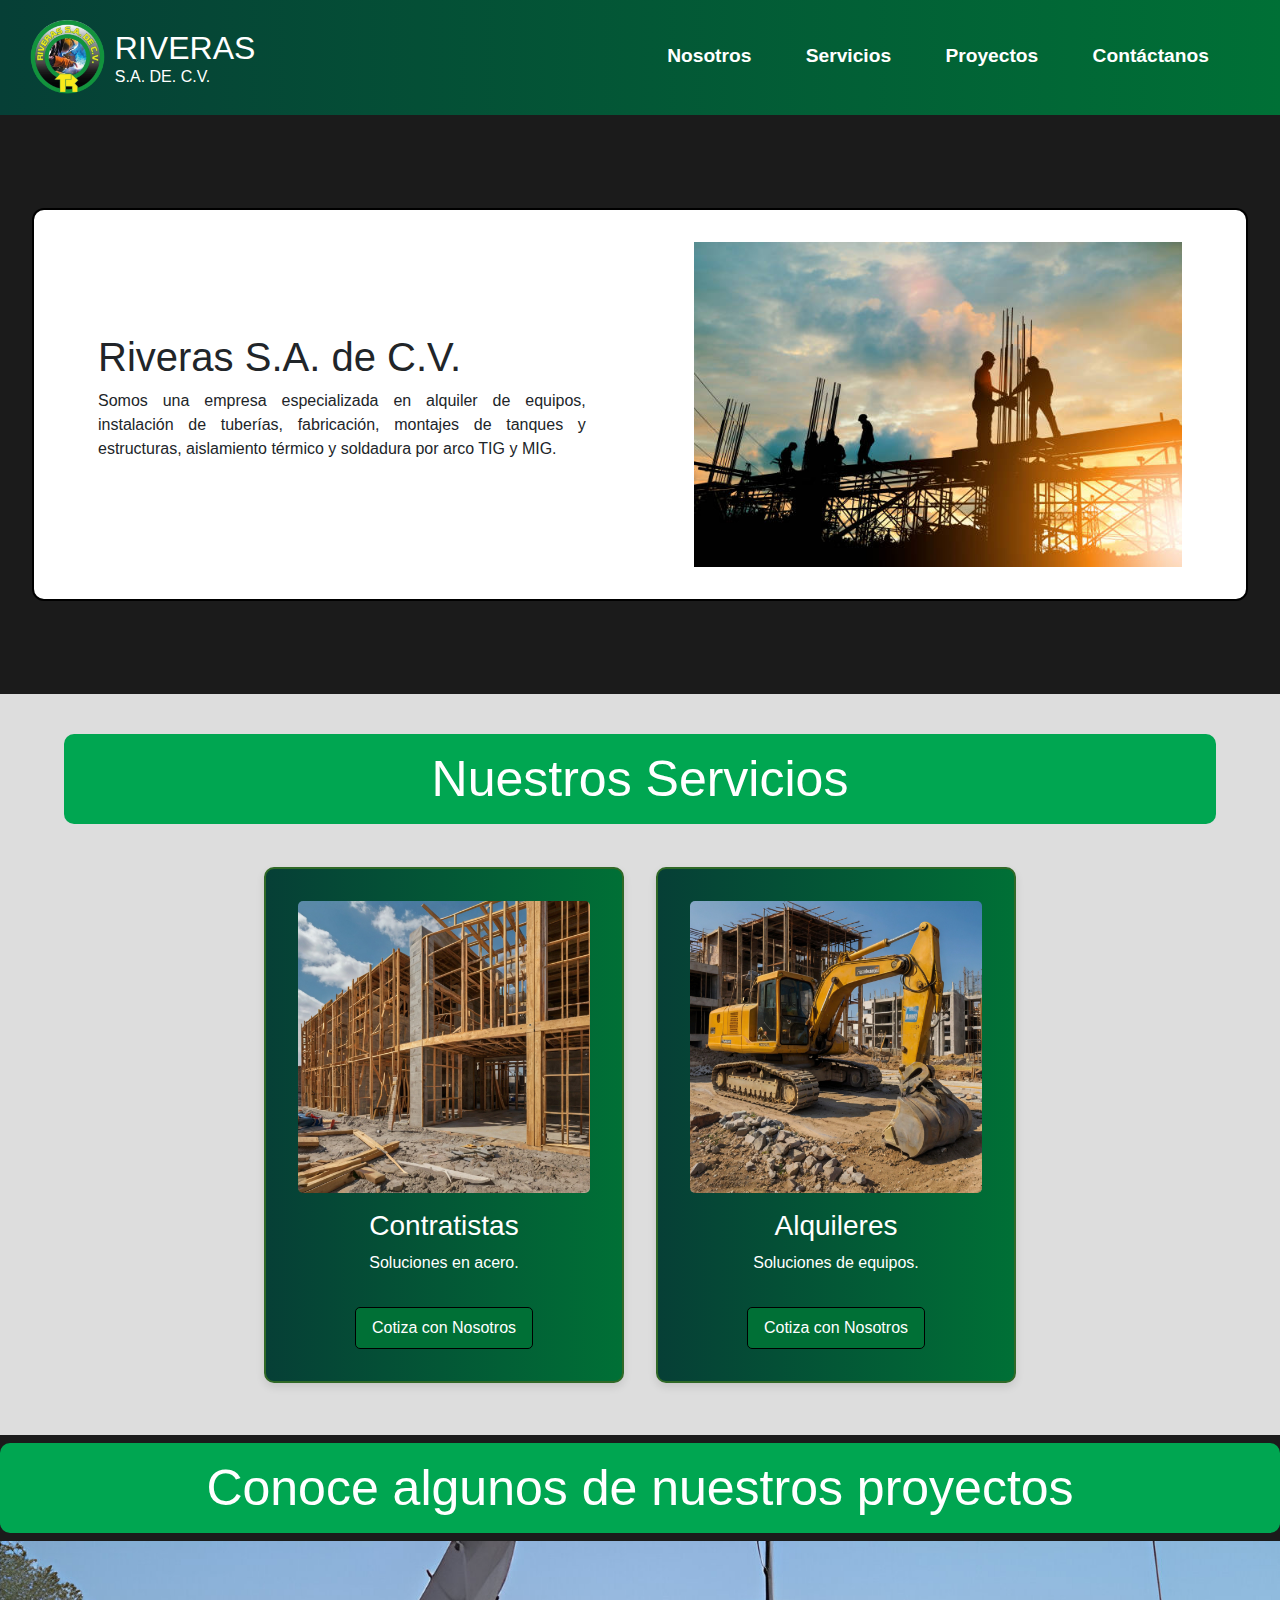
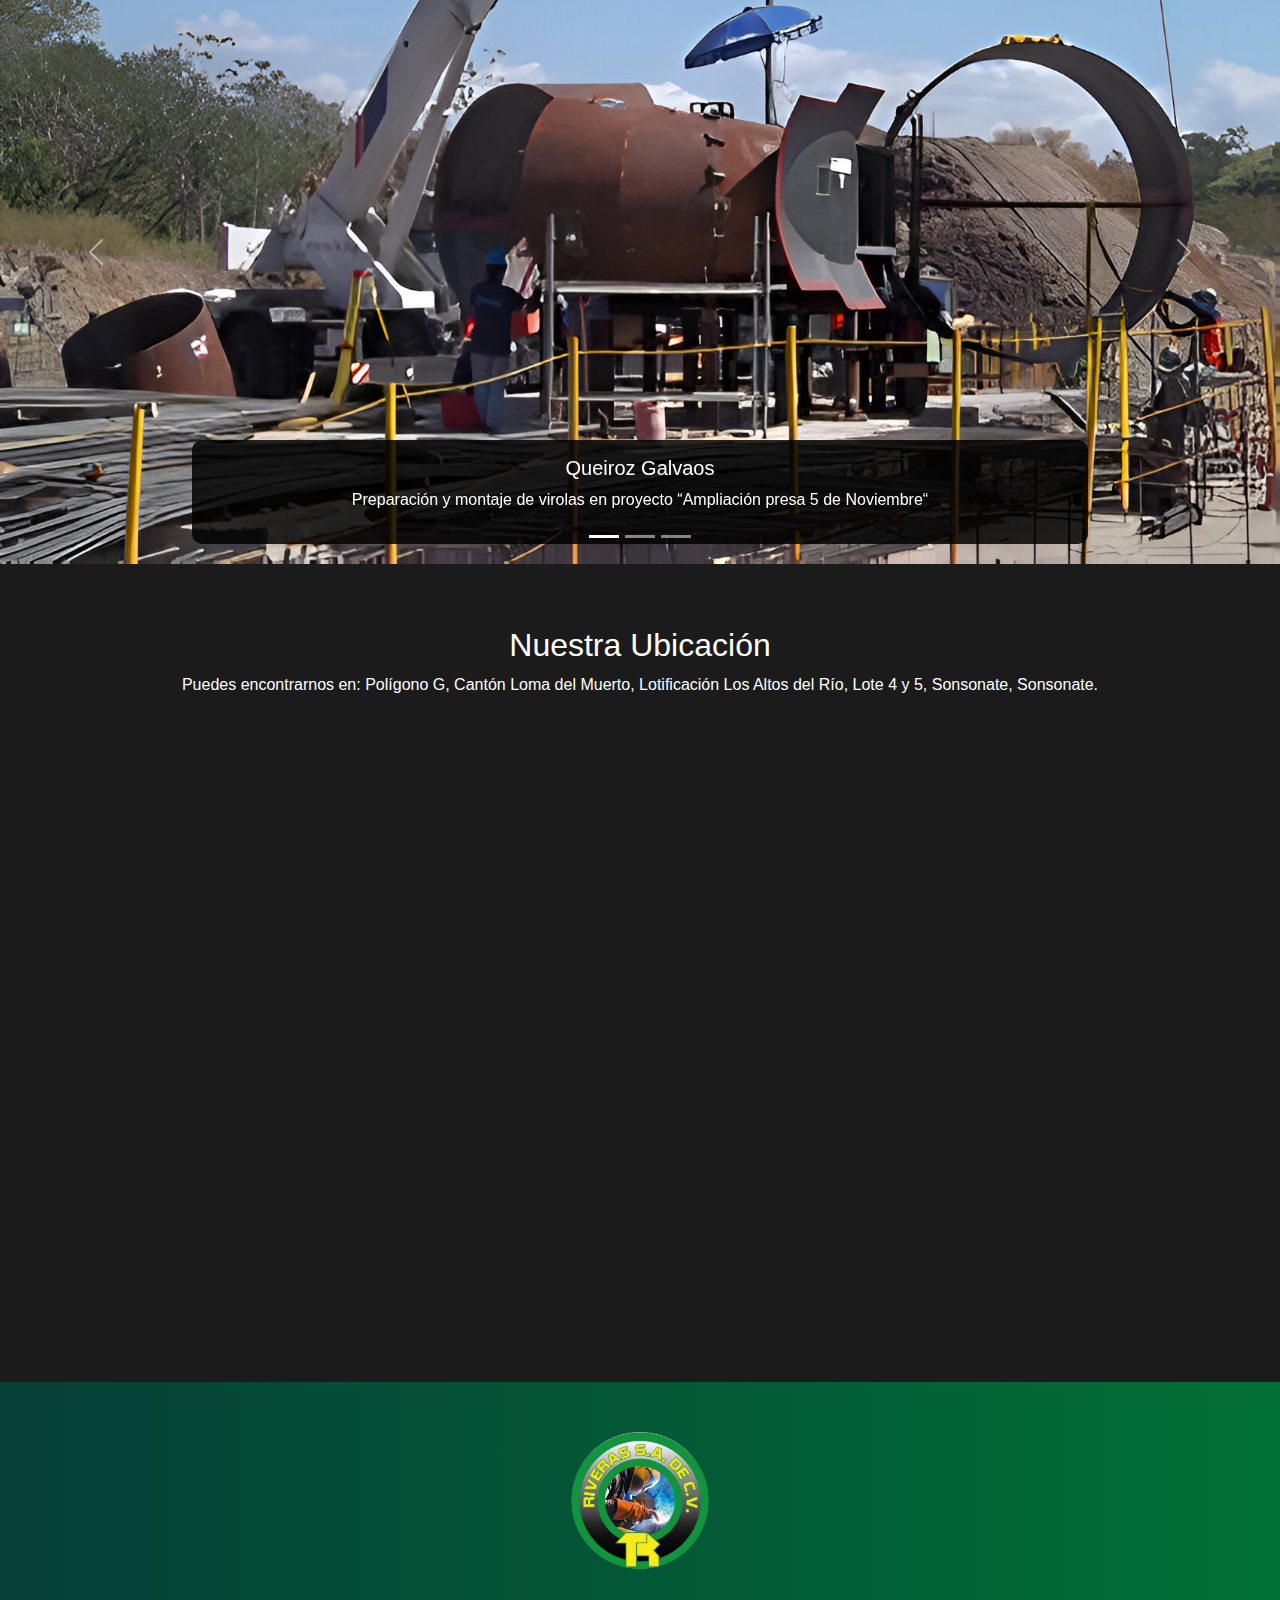
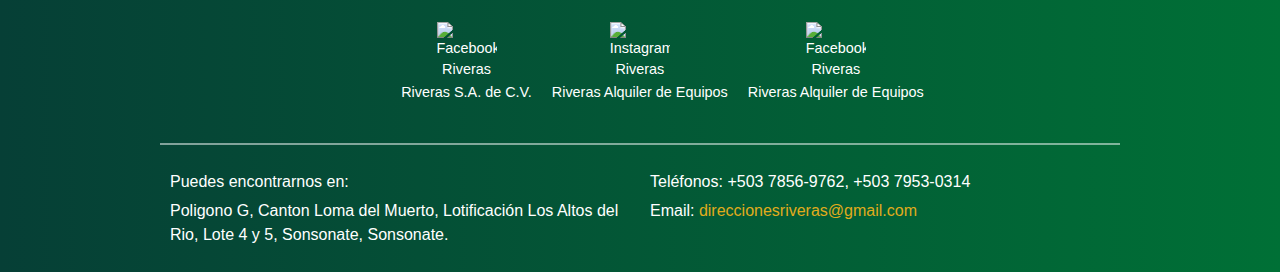
==== index.html @ 6c9365ec "numeros" ====
<!DOCTYPE html>
<html lang="es">
<head>
    <meta charset="UTF-8">
    <meta name="viewport" content="width=device-width, initial-scale=1.0">
    <title>Riveras S.A. de C.V.</title>
    <link rel="stylesheet" href="https://cdnjs.cloudflare.com/ajax/libs/bootstrap/5.3.0/css/bootstrap.min.css">
    <link rel="stylesheet" href="http://maxcdn.bootstrapcdn.com/font-awesome/4.2.0/css/font-awesome.min.css">
    <link rel="stylesheet" href="https://cdnjs.cloudflare.com/ajax/libs/font-awesome/6.5.2/css/all.min.css">
    <link rel="stylesheet" href="Vista/css/Indexstyle.css">
    <link rel="stylesheet" href="Vista/css/navbar&footer.css">
</head>
<body>

   <!-- BARRA DE NAVEGACION -->
<header class="header">
    <nav class="navbar">
        <div class="logo-container">
            <img src="Vista/img/logo.png" alt="Logo CR" class="logo">
            <div class="nombre_logo">
                <h2 class="nombre_logo_1">RIVERAS</h2>
                <h6 class="nombre_logo_2">S.A. DE. C.V.</h6>
            </div>
        </div>
        <input type="checkbox" id="menu_hamburguesa" class="menu_hamburguesa">
        <label class="labe_hamburguesa" for="menu_hamburguesa">
            <svg xmlns="http://www.w3.org/2000/svg" width="35" height="35" fill="currentColor" class="list_icon" viewBox="0 0 16 16">
                <path fill-rule="evenodd" d="M2.5 12a.5.5 0 0 1 .5-.5h10a.5.5 0 0 1 0 1H3a.5.5 0 0 1-.5-.5zm0-4a.5.5 0 0 1 .5-.5h10a.5.5 0 0 1 0 1H3a.5.5 0 0 1-.5-.5zm0-4a.5.5 0 0 1 .5-.5h10a.5.5 0 0 1 0 1H3a.5.5 0 0 1-.5-.5z"/>
            </svg>
        </label>
        <ul class="ul_links">
            <li class="li_links"><a href="Modelo/nosotros.html" class="link">Nosotros</a></li>
            <li class="li_links"><a href="#btservicios" class="link">Servicios</a></li>
            <li class="li_links"><a href="#btproyectos" class="link">Proyectos</a></li>
            <li class="li_links"><a href="#btfooter" class="link">Contáctanos</a></li>
        </ul>
    </nav>
</header>
<!-- FIN DE BARRA DE NAVEGACION -->


    <!-- INTRODCCUIN DE LA PAGINA Y EMPRESA -->
<section class="intro">
    <div class="intro-text">
        <h1>Riveras S.A. de C.V.</h1>
        <p>Somos una empresa especializada en alquiler de equipos, instalación de tuberías, fabricación, montajes de tanques  y estructuras, aislamiento térmico y soldadura por arco TIG y MIG.</p>
    </div>
    <img src="Vista/img/construccion5.jpg" alt="Imagen principal">
</section>
<!-- FIN INTRODCCUIN DE LA PAGINA Y EMPRESA -->


    <!-- BLOQUE DE SERVICIOS -->
<section id="btservicios" class="services">
    <h2 class="titulos">Nuestros Servicios</h2>
    <div class="service-container">
        <div class="service">
            <img src="Vista/img/contratacion.jpg" alt="Contratistas">
            <h3>Contratistas</h3>
            <p>Soluciones en acero.</p>
            <a href="Modelo/contrataciones.html">Cotiza con Nosotros</a>
        </div>
        <div class="service">
            <img src="Vista/img/Alquiler.jpg" alt="Alquileres">
            <h3>Alquileres</h3>
            <p>Soluciones de equipos.</p>
            <a href="Modelo/alquileres.html">Cotiza con Nosotros</a>
        </div>
    </div>
</section>
<!-- FIN DE BLOQUE DE SERVICIOS -->


    <!-- CARRUSEL -->
    <h2 id="btproyectos" class="titulos">Conoce algunos de nuestros proyectos</h2>
    <div id="carouselExampleCaptions" class="carousel slide" data-bs-ride="carousel">
        <div class="carousel-indicators">
            <button type="button" data-bs-target="#carouselExampleCaptions" data-bs-slide-to="0" class="active" aria-current="true" aria-label="Slide 1"></button>
            <button type="button" data-bs-target="#carouselExampleCaptions" data-bs-slide-to="1" aria-label="Slide 2"></button>
            <button type="button" data-bs-target="#carouselExampleCaptions" data-bs-slide-to="2" aria-label="Slide 3"></button>
        </div>
        <div class="carousel-inner">
            <div class="carousel-item active">
                <img src="Vista/img/img1-2.jpeg" class="d-block w-100" alt="...">
                <div class="carousel-caption d-none d-md-block">
                    <h5>Queiroz Galvaos</h5>
                    <p>Preparación y montaje de virolas en proyecto “Ampliación presa 5 de Noviembre“</p>
                </div>
            </div>
            <div class="carousel-item">
                <img src="Vista/img/img2-2.jpeg" class="d-block w-100" alt="...">
                <div class="carousel-caption d-none d-md-block">
                    <h5>Energias del Pacifico</h5>
                    <p>Montaje y soldadura de ductos de gases de calderas. <br> Montaje y soldadura de soportes y tubería en área de calderas.</p>
                </div>
            </div>
            <div class="carousel-item">
                <img src="Vista/img/img3-2.jpeg" class="d-block w-100" alt="...">
                <div class="carousel-caption d-none d-md-block">
                    <h5>Fertica</h5>
                    <p>Cambio de estructura e instalación de láminas en paredes poniente y sur de planta complejo.</p>
                </div>
            </div>
        </div>
        <button class="carousel-control-prev" type="button" data-bs-target="#carouselExampleCaptions" data-bs-slide="prev">
            <span class="carousel-control-prev-icon" aria-hidden="true"></span>
            <span class="visually-hidden">Previous</span>
        </button>
        <button class="carousel-control-next" type="button" data-bs-target="#carouselExampleCaptions" data-bs-slide="next">
            <span class="carousel-control-next-icon" aria-hidden="true"></span>
            <span class="visually-hidden">Next</span>
        </button>
    </div>
    <!-- FIN DEL HTML CARRUSEL -->


<!-- GOOGLE MAPS -->
    <section class="location">
        <h2>Nuestra Ubicación</h2>
        <p>Puedes encontrarnos en: Polígono G, Cantón Loma del Muerto, Lotificación Los Altos del Río, Lote 4 y 5, Sonsonate, Sonsonate.</p>
        <div class="mapa">
            <iframe src="https://www.google.com/maps/embed?pb=!1m14!1m8!1m3!1d3875.7715730047394!2d-89.720456!3d13.732275!3m2!1i1024!2i768!4f13.1!3m3!1m2!1s0x8f62b9dce130e741%3A0xd78b34e939149128!2sRIVERAS%20S.A.%20DE%20C.V.!5e0!3m2!1ses-419!2ssv!4v1717712134135!5m2!1ses-419!2ssv" width="100%" height="600" style="border:0;" allowfullscreen="" loading="lazy" referrerpolicy="no-referrer-when-downgrade"></iframe>
        </div>
    </section>
    <!-- FIN GOOGLE MAPS -->

   <!-- FOOTER -->
<footer id="btfooter" class="footer">
    <div class="footer-container">
        <div class="footer-logo">
            <img src="./Vista/img/logo.png" alt="Logo de la Empresa">
        </div>
        <div class="footer-social">
            <a href="https://www.facebook.com/profile.php?id=100083437266198" target="_blank" class="social-link">
                <img src="https://img.icons8.com/fluent/48/000000/facebook-new.png" alt="Facebook Riveras S.A. DE C.V." class="social-icon">
                <span>Riveras S.A. de C.V.</span>
            </a>
            <a href="https://www.instagram.com/equiporiveras.sv/" target="_blank" class="social-link">
                <img src="https://img.icons8.com/fluent/48/000000/instagram-new.png" alt="Instagram Riveras Alquiler de Equipos" class="social-icon">
                <span>Riveras Alquiler de Equipos</span>
            </a>
            <a href="https://www.facebook.com/profile.php?id=100063770133255" target="_blank" class="social-link">
                <img src="https://img.icons8.com/fluent/48/000000/facebook-new.png" alt="Facebook Riveras Alquiler de Equipos" class="social-icon">
                <span>Riveras Alquiler de Equipos</span>
            </a>
            
        </div>
        <div class="footer-divider"></div>
        <div class="footer-contact">
            <div class="footer-address">
                <p>Puedes encontrarnos en:</p>
                <p>Poligono G, Canton Loma del Muerto, Lotificación Los Altos del Rio, Lote 4 y 5, Sonsonate, Sonsonate.</p>
            </div>
            <div class="footer-contact-info">
                <p>Teléfonos: +503 7856-9762, +503 7953-0314</p>
                <p>Email: <a href="mailto:direccionesriveras@gmail.com">direccionesriveras@gmail.com</a></p>
            </div>
        </div>
    </div>
</footer>
<!-- FIN DEL FOOTER -->






    <script src="https://cdnjs.cloudflare.com/ajax/libs/bootstrap/5.3.0/js/bootstrap.bundle.min.js"></script>
</body>
</html>
---- Vista/css/Indexstyle.css ----
/* General Styles */
body {
    font-family: Arial, sans-serif;
    margin: 0;
    padding: 0;
    box-sizing: border-box;
    background-color: rgb(27, 27, 27);
}

main {
    display: flex;
    flex-wrap: wrap;
    justify-content: center;
    padding-top: 20px;
    padding-bottom: 110px;
}


/* Intro Section */
.intro {
    width: 95%;
    display: flex;
    align-items: center;
    justify-content: center;
    padding: 2em 5%;
    background-color: #ffffff;
    margin: 0 auto;
    border: 2px solid #000000;
    border-radius: 12px;
    margin-top: 93px;
    margin-bottom: 93px;  
}

.intro-text {
    max-width: 50%;
    margin-right: 10%;
    text-align: justify;
}

.intro img {
    max-width: 45%;
    height: auto;
}

/* Responsive Styles */
@media (max-width: 768px) {
    .intro {
        flex-direction: column;
        text-align: center;
        padding: 1em;
    }

    .intro-text {
        max-width: 100%;
        margin: 0 0 1em 0;
    }

    .intro img {
        max-width: 100%;
    }
}

@media (max-width: 480px) {
    .intro {
        padding: 1em;
    }

    .intro-text h1 {
        font-size: 1.5em;
    }

    .intro-text p {
        font-size: 1em;
    }
}


/* Services Section */
.services {
    text-align: center;
    padding: 2em 5%;
    background-color: rgb(221, 221, 221);
}

.service-container {
    display: flex;
    flex-wrap: wrap;
    justify-content: center;
    gap: 2em;
    margin-top: -15PX;
}

.services .service {
    background: linear-gradient(to right, #063f36, #007036);
    padding: 2em;
    border-radius: 10px;
    border: 2px solid rgb(48, 105, 39);
    box-shadow: 0 4px 8px rgba(0,0,0,0.1);
    width: 100%;
    max-width: 360px;
    text-align: center;
    color: #fff;
    margin-top: 50px;
    margin-bottom: 20px;
}

.services .service img {
    width: 100%;
    height: auto;
    margin-bottom: 1em;
    border-radius: 5px;
}

.services .service a {
    display: inline-block;
    margin-top: 1em;
    padding: 0.5em 1em;
    background-color: #007036;
    color: white;
    text-decoration: none;
    border-radius: 5px;
    border: 1px solid #000000;
}

@media (max-width: 768px) {
    .services h2 {
        font-size: 36px;
        padding: 10px;
    }

    .service-container {
        gap: 1em;
    }

    .services .service {
        padding: 1.5em;
        width: 100%;
        max-width: 100%;
    }

    .services .service a {
        margin-top: 0.5em;
        padding: 0.5em 0.8em;
        font-size: 0.9em;
    }
}

@media (max-width: 480px) {
    .services h2 {
        font-size: 28px;
        padding: 8px;
    }

    .services .service {
        padding: 1em;
    }

    .services .service a {
        padding: 0.4em 0.6em;
        font-size: 0.8em;
    }
}

.titulos{
    margin-top: 8px;
    font-size: 50px;
    font-family: 'Franklin Gothic Medium', 'Arial Narrow', Arial, sans-serif;
    background-color: #00A651;
    border-radius: 10px;
    padding: 15px;
    color: #fff;
    text-align: center;
}


/* Carousel */
.carousel-inner .carousel-item img {
    max-height: 630px;
    object-fit: cover;
}

.carousel-caption {
    background: rgba(0, 0, 0, 0.841);
    padding: 1em;
    border-radius: 10px;
}

/* Location Section */
.location {
    margin-top: 30px;
    margin-bottom: 30px;
    text-align: center;
    padding: 2em 5%;
    background-color: rgb(27, 27, 27);
    color: white;
    border-radius: 10px;
    
}

.location .map img {
    max-width: 100%;
    height: auto;
}
---- Vista/css/navbar&footer.css ----
/* BARRA DE NAVEGACION */
header {
    background: linear-gradient(to right, #063f36, #007036);
    background-size: cover;
    text-align: center;
    padding: 20px 0;
}

.navbar {
    display: flex;
    justify-content: space-between;
    align-items: center;
    flex-wrap: wrap;
    padding: 0 var(--padding_left_right);
    position: relative;
}

.logo-container {
    display: flex;
    align-items: center;
}

.logo {
    height: 75px;
    margin-right: 10px;
    margin-left: 30px;
}

.nombre_logo {
    display: flex;
    flex-direction: column;
    align-items: flex-start;
}

.nombre_logo_1, .nombre_logo_2 {
    font-family: 'Franklin Gothic Medium', 'Arial Narrow', Arial, sans-serif;
    color: white;
    margin: 0;
}

.list_icon{
    margin-right: 40px;
    color: white;
}
.menu_hamburguesa {
    display: none;
}

.menu_hamburguesa:checked ~ .ul_links {
    height: 100vh; 
    background-color: rgba(0, 0, 0, 0.8); 
    position: fixed; 
    top: 0;
    left: 0;
    width: 100%;
    z-index: 1000; 
    display: flex;
    flex-direction: column;
    justify-content: center;
    align-items: center;
    gap: 3rem;
    overflow: hidden; 
    transition: all .3s;
}

.labe_hamburguesa {
    display: none;
    cursor: pointer;
    z-index: 1001; 
}

.ul_links {
    display: flex;
    flex-direction: row;
    justify-content: center;
    align-items: center;
    gap: 2rem;
    margin-right: 60px;
    margin-top: 15px;
    transition: all .3s;
}

.li_links {
    list-style: none;
}

.link {
    font-size: 1.2rem;
    color: white;
    font-weight: bold;
    text-decoration: none;
    padding: .2rem .7rem;
    transition: all .3s;
}

.link:hover {
    background-color: rgb(43, 43, 43);
    padding: 15px;
    border-radius: 12px;
}

@media (max-width: 957px) {
    .labe_hamburguesa {
        display: block;
    }
    
    .ul_links {
        position: absolute;
        top: var(--altura_header);
        left: 0;
        width: 100%;
        height: 0;
        flex-direction: column;
        justify-content: center;
        align-items: center;
        gap: 3rem;
        margin-right: 0;
        margin-top: 0;
        overflow: hidden;
    }

    .menu_hamburguesa:checked ~ .labe_hamburguesa + .ul_links {
        height: 100vh; 
        background-color: rgba(0, 0, 0, 0.8); 
        position: fixed; 
        top: 0;
        left: 0;
        width: 100%;
        z-index: 1000; 
        display: flex;
        flex-direction: column;
        justify-content: center;
        align-items: center;
        gap: 3rem;
        overflow: hidden; 
        transition: all .3s;
    }

    .link {
        font-size: 3em;
    }
}

@media (max-width: 480px) {
    .logo {
        height: 40px;
    }

    .nombre_logo_1 {
        font-size: 1.2em;
    }

    .nombre_logo_2 {
        font-size: 0.6em;
    }
}
/* FIN DE BARRA DE NAVEGACION */

/* FOOTER */
.footer {
    background: linear-gradient(to right, #063f36, #007036);
    color: white;
    padding: 20px 0;
    text-align: center;
    font-family: Arial, sans-serif;
}

.footer-container {
    display: flex;
    flex-direction: column;
    align-items: center;
    max-width: 1200px;
    margin: 0 auto;
}

.footer-logo img {
    height: 140px;
    width: auto;
    margin-bottom: 50px;
    margin-top: 30px;

}

.footer-social {
    display: flex;
    justify-content: center;
    gap: 20px;
    margin-bottom: 20px;
    margin-left: 45px;
}

.social-link {
    display: flex;
    flex-direction: column;
    align-items: center;
    color: white;
    text-decoration: none;
    font-size: 0.9em;
}

.social-icon {
    height: 60px;
    width: 60px;
    transition: transform 0.3s;
}

.social-link:hover .social-icon {
    transform: scale(1.2);
}

.footer-divider {
    width: 80%;
    border: 1px solid rgba(255, 255, 255, 0.5);
    margin: 20px 0;
}

.footer-contact {
    display: flex;
    justify-content: space-between;
    width: 80%;
    text-align: left;
}

.footer-contact div {
    flex: 1;
    margin: 0 10px;
}

.footer-contact p {
    margin: 5px 0;
}

.footer-contact a {
    color: #e0ac1c;
    text-decoration: none;
    transition: color 0.3s;
}

.footer-contact a:hover {
    color: #ffd700;
}

.footer-contact img {
    vertical-align: middle;
    margin-right: 8px;
}

@media (max-width: 768px) {
    .footer-contact {
        flex-direction: column;
        text-align: center;
    }

    .footer-contact div {
        margin: 10px 0;
    }
}

@media (max-width: 480px) {
    .social-icon {
        height: 45px;
        width: 45px;
    }
}
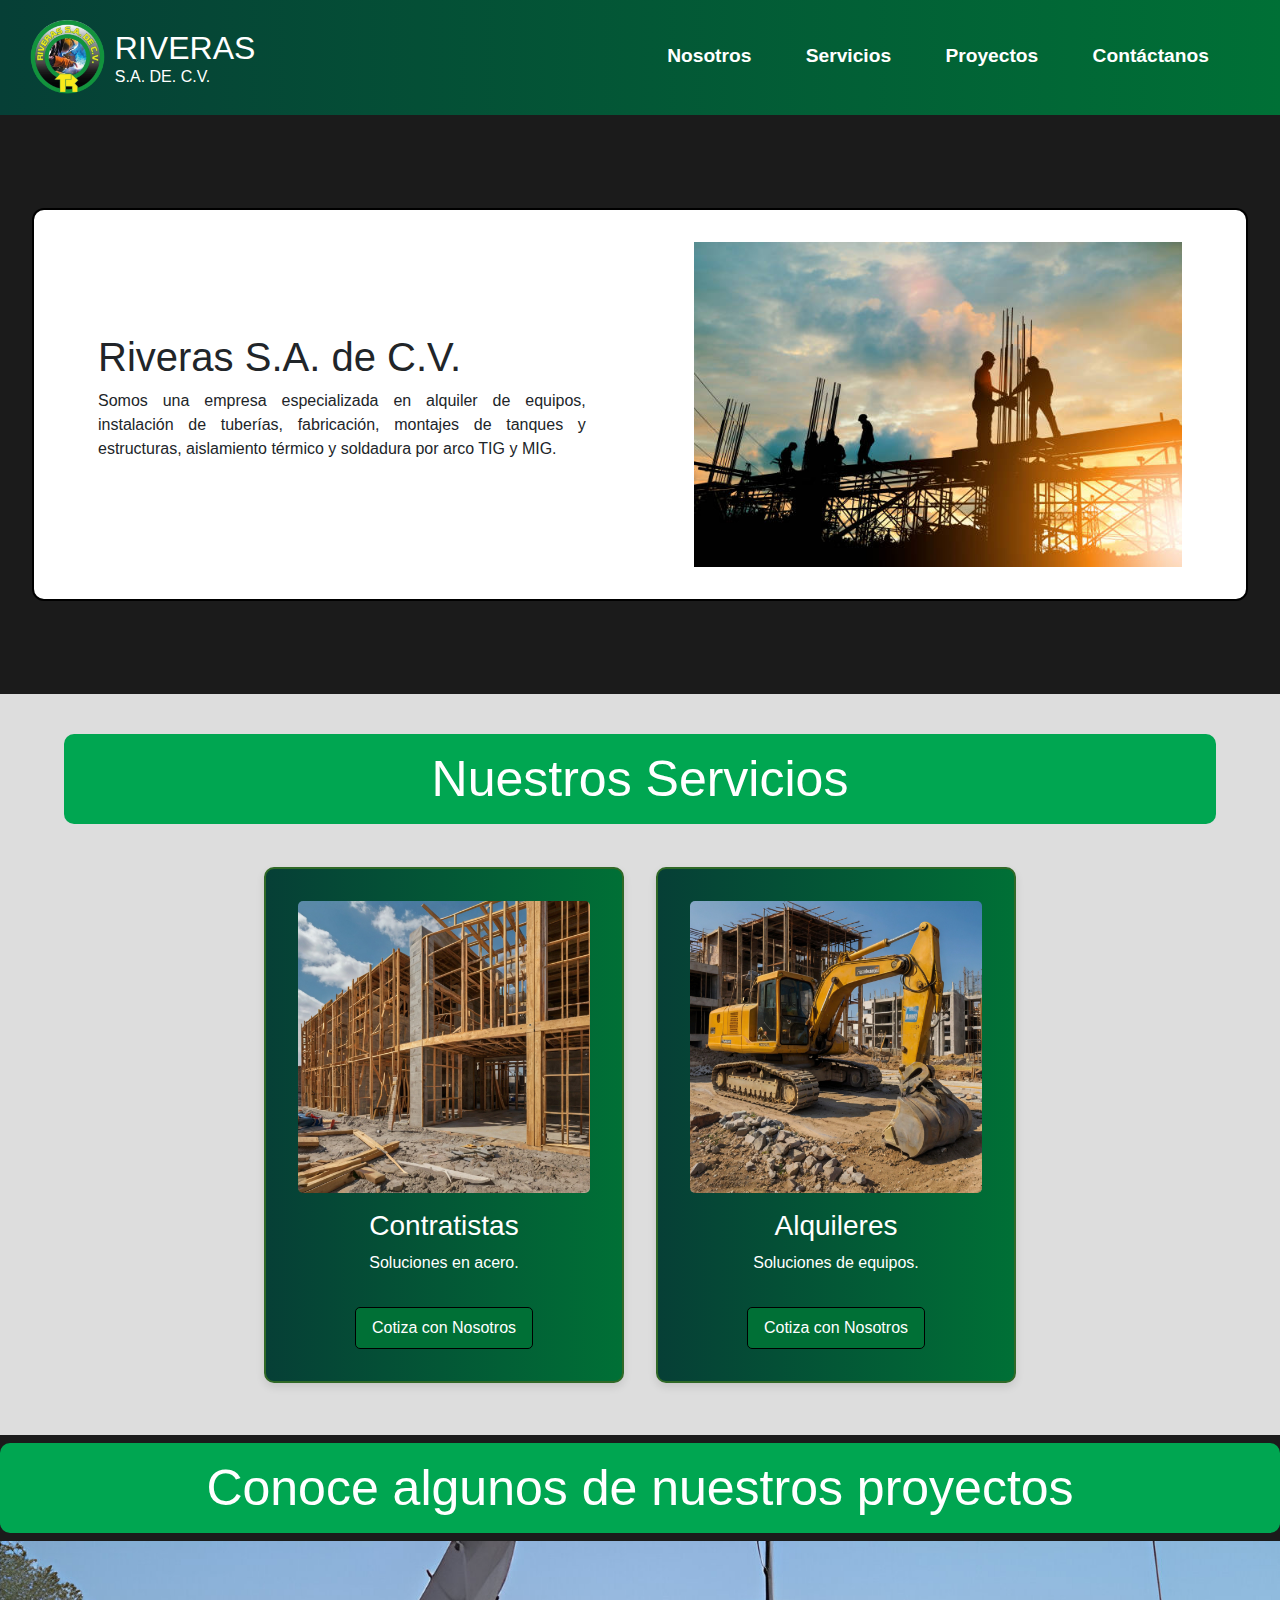
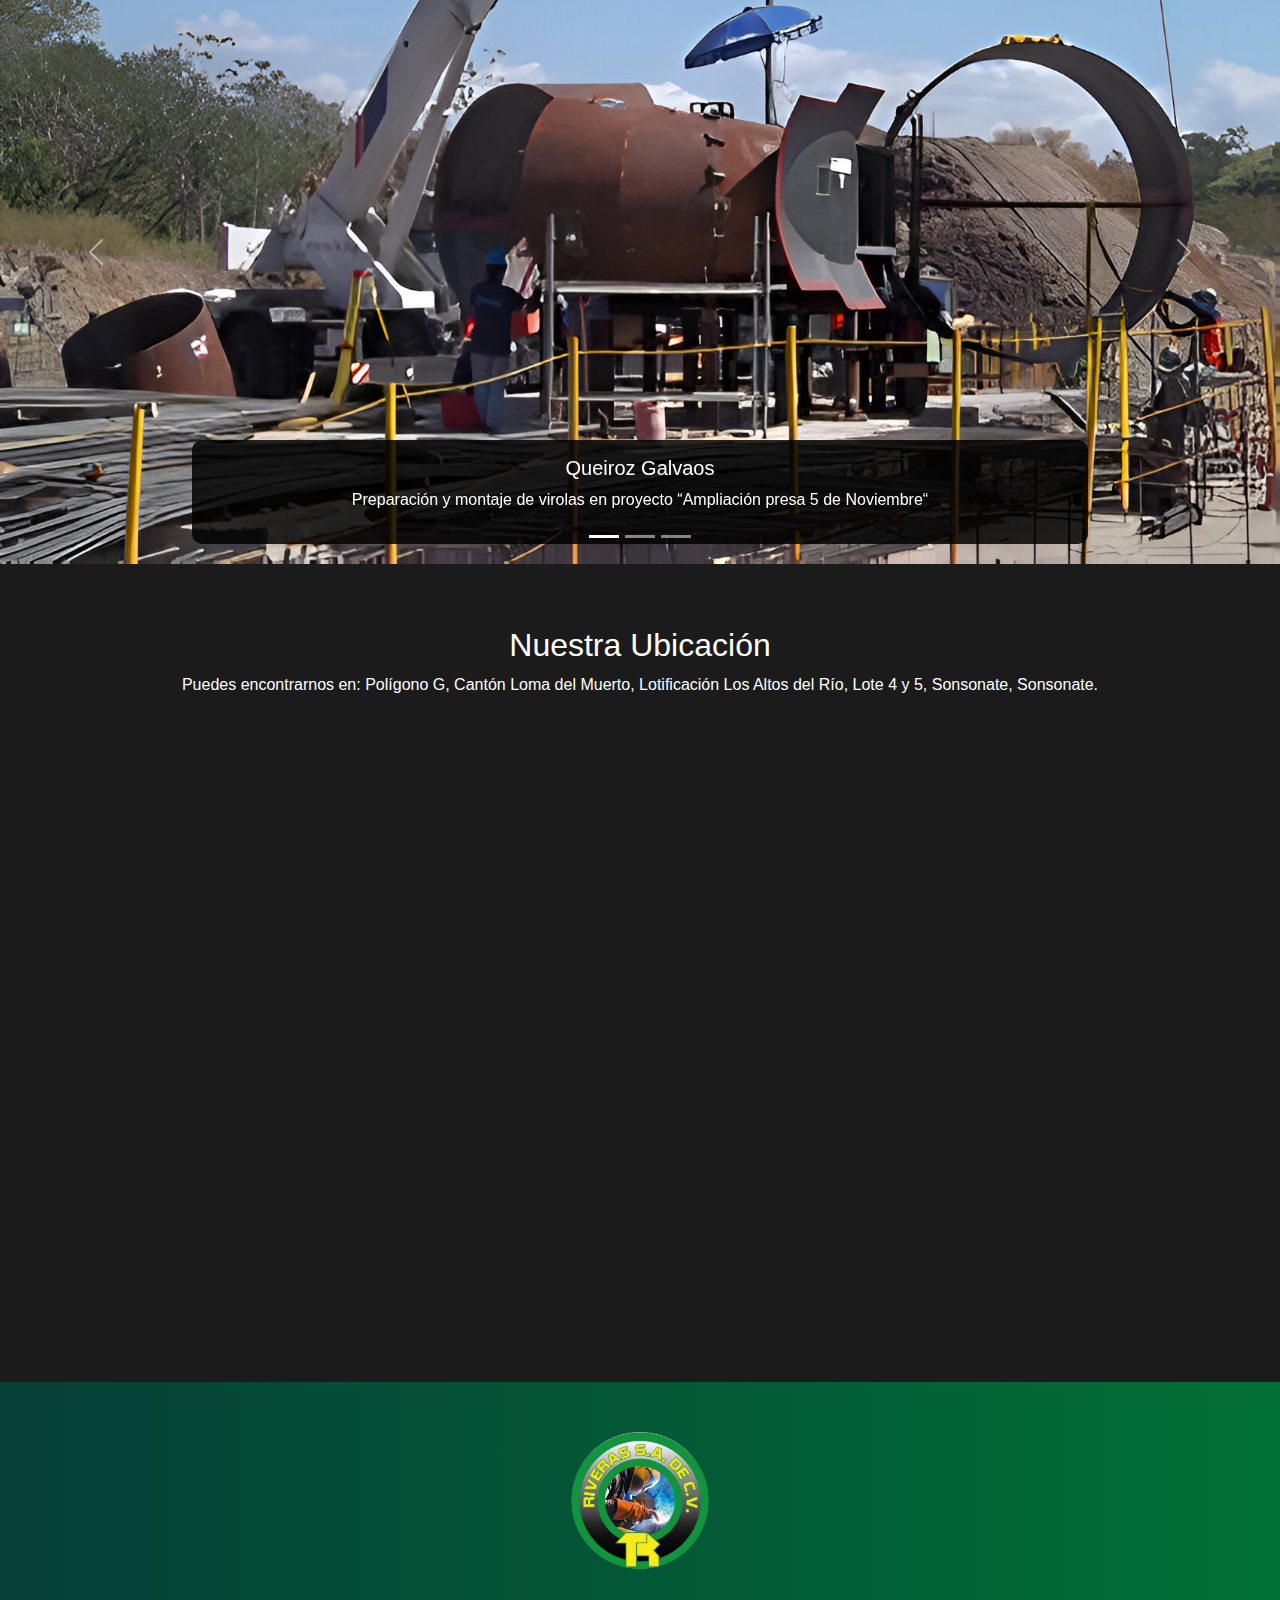
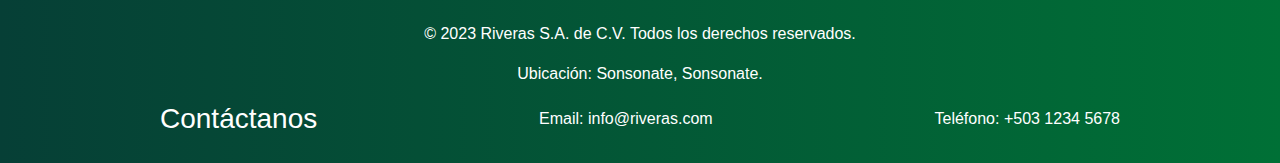
==== commit bcb7778f: "cositas" ====
--- a/index.html
+++ b/index.html
@@ -38,8 +38,7 @@
 </header>
 <!-- FIN DE BARRA DE NAVEGACION -->
 
-
-    <!-- INTRODCCUIN DE LA PAGINA Y EMPRESA -->
+<!-- INTRODUCCIÓN DE LA PAGINA Y EMPRESA -->
 <section class="intro">
     <div class="intro-text">
         <h1>Riveras S.A. de C.V.</h1>
@@ -47,10 +46,9 @@
     </div>
     <img src="Vista/img/construccion5.jpg" alt="Imagen principal">
 </section>
-<!-- FIN INTRODCCUIN DE LA PAGINA Y EMPRESA -->
+<!-- FIN INTRODUCCIÓN DE LA PAGINA Y EMPRESA -->
 
-
-    <!-- BLOQUE DE SERVICIOS -->
+<!-- BLOQUE DE SERVICIOS -->
 <section id="btservicios" class="services">
     <h2 class="titulos">Nuestros Servicios</h2>
     <div class="service-container">
@@ -70,101 +68,78 @@
 </section>
 <!-- FIN DE BLOQUE DE SERVICIOS -->
 
-
-    <!-- CARRUSEL -->
-    <h2 id="btproyectos" class="titulos">Conoce algunos de nuestros proyectos</h2>
-    <div id="carouselExampleCaptions" class="carousel slide" data-bs-ride="carousel">
-        <div class="carousel-indicators">
-            <button type="button" data-bs-target="#carouselExampleCaptions" data-bs-slide-to="0" class="active" aria-current="true" aria-label="Slide 1"></button>
-            <button type="button" data-bs-target="#carouselExampleCaptions" data-bs-slide-to="1" aria-label="Slide 2"></button>
-            <button type="button" data-bs-target="#carouselExampleCaptions" data-bs-slide-to="2" aria-label="Slide 3"></button>
-        </div>
-        <div class="carousel-inner">
-            <div class="carousel-item active">
-                <img src="Vista/img/img1-2.jpeg" class="d-block w-100" alt="...">
-                <div class="carousel-caption d-none d-md-block">
-                    <h5>Queiroz Galvaos</h5>
-                    <p>Preparación y montaje de virolas en proyecto “Ampliación presa 5 de Noviembre“</p>
-                </div>
-            </div>
-            <div class="carousel-item">
-                <img src="Vista/img/img2-2.jpeg" class="d-block w-100" alt="...">
-                <div class="carousel-caption d-none d-md-block">
-                    <h5>Energias del Pacifico</h5>
-                    <p>Montaje y soldadura de ductos de gases de calderas. <br> Montaje y soldadura de soportes y tubería en área de calderas.</p>
-                </div>
-            </div>
-            <div class="carousel-item">
-                <img src="Vista/img/img3-2.jpeg" class="d-block w-100" alt="...">
-                <div class="carousel-caption d-none d-md-block">
-                    <h5>Fertica</h5>
-                    <p>Cambio de estructura e instalación de láminas en paredes poniente y sur de planta complejo.</p>
-                </div>
+<!-- CARRUSEL -->
+<h2 id="btproyectos" class="titulos">Conoce algunos de nuestros proyectos</h2>
+<div id="carouselExampleCaptions" class="carousel slide" data-bs-ride="carousel">
+    <div class="carousel-indicators">
+        <button type="button" data-bs-target="#carouselExampleCaptions" data-bs-slide-to="0" class="active" aria-current="true" aria-label="Slide 1"></button>
+        <button type="button" data-bs-target="#carouselExampleCaptions" data-bs-slide-to="1" aria-label="Slide 2"></button>
+        <button type="button" data-bs-target="#carouselExampleCaptions" data-bs-slide-to="2" aria-label="Slide 3"></button>
+    </div>
+    <div class="carousel-inner">
+        <div class="carousel-item active">
+            <img src="Vista/img/img1-2.jpeg" class="d-block w-100" alt="...">
+            <div class="carousel-caption d-none d-md-block">
+                <h5>Queiroz Galvaos</h5>
+                <p>Preparación y montaje de virolas en proyecto “Ampliación presa 5 de Noviembre“</p>
             </div>
         </div>
-        <button class="carousel-control-prev" type="button" data-bs-target="#carouselExampleCaptions" data-bs-slide="prev">
-            <span class="carousel-control-prev-icon" aria-hidden="true"></span>
-            <span class="visually-hidden">Previous</span>
-        </button>
-        <button class="carousel-control-next" type="button" data-bs-target="#carouselExampleCaptions" data-bs-slide="next">
-            <span class="carousel-control-next-icon" aria-hidden="true"></span>
-            <span class="visually-hidden">Next</span>
-        </button>
+        <div class="carousel-item">
+            <img src="Vista/img/img2-2.jpeg" class="d-block w-100" alt="...">
+            <div class="carousel-caption d-none d-md-block">
+                <h5>Energias del Pacifico</h5>
+                <p>Montaje y soldadura de ductos de gases de calderas. <br> Montaje y soldadura de soportes y tubería en área de calderas.</p>
+            </div>
+        </div>
+        <div class="carousel-item">
+            <img src="Vista/img/img3-2.jpeg" class="d-block w-100" alt="...">
+            <div class="carousel-caption d-none d-md-block">
+                <h5>Fertica</h5>
+                <p>Cambio de estructura e instalación de láminas en paredes poniente y sur de planta complejo.</p>
+            </div>
+        </div>
     </div>
-    <!-- FIN DEL HTML CARRUSEL -->
-
+    <button class="carousel-control-prev" type="button" data-bs-target="#carouselExampleCaptions" data-bs-slide="prev">
+        <span class="carousel-control-prev-icon" aria-hidden="true"></span>
+        <span class="visually-hidden">Previous</span>
+    </button>
+    <button class="carousel-control-next" type="button" data-bs-target="#carouselExampleCaptions" data-bs-slide="next">
+        <span class="carousel-control-next-icon" aria-hidden="true"></span>
+        <span class="visually-hidden">Next</span>
+    </button>
+</div>
+<!-- FIN DEL HTML CARRUSEL -->
 
 <!-- GOOGLE MAPS -->
-    <section class="location">
-        <h2>Nuestra Ubicación</h2>
-        <p>Puedes encontrarnos en: Polígono G, Cantón Loma del Muerto, Lotificación Los Altos del Río, Lote 4 y 5, Sonsonate, Sonsonate.</p>
-        <div class="mapa">
-            <iframe src="https://www.google.com/maps/embed?pb=!1m14!1m8!1m3!1d3875.7715730047394!2d-89.720456!3d13.732275!3m2!1i1024!2i768!4f13.1!3m3!1m2!1s0x8f62b9dce130e741%3A0xd78b34e939149128!2sRIVERAS%20S.A.%20DE%20C.V.!5e0!3m2!1ses-419!2ssv!4v1717712134135!5m2!1ses-419!2ssv" width="100%" height="600" style="border:0;" allowfullscreen="" loading="lazy" referrerpolicy="no-referrer-when-downgrade"></iframe>
-        </div>
-    </section>
-    <!-- FIN GOOGLE MAPS -->
+<section class="location">
+    <h2>Nuestra Ubicación</h2>
+    <p>Puedes encontrarnos en: Polígono G, Cantón Loma del Muerto, Lotificación Los Altos del Río, Lote 4 y 5, Sonsonate, Sonsonate.</p>
+    <div class="mapa">
+        <iframe src="https://www.google.com/maps/embed?pb=!1m14!1m8!1m3!1d3875.7715730047394!2d-89.720456!3d13.732275!3m2!1i1024!2i768!4f13.1!3m3!1m2!1s0x8f62b9dce130e741%3A0xd78b34e939149128!2sRIVERAS%20S.A.%20DE%20C.V.!5e0!3m2!1ses-419!2ssv!4v1717712134135!5m2!1ses-419!2ssv" width="100%" height="600" style="border:0;" allowfullscreen="" loading="lazy" referrerpolicy="no-referrer-when-downgrade"></iframe>
+    </div>
+</section>
+<!-- FIN GOOGLE MAPS -->
 
-   <!-- FOOTER -->
+<!-- FOOTER -->
 <footer id="btfooter" class="footer">
     <div class="footer-container">
         <div class="footer-logo">
             <img src="./Vista/img/logo.png" alt="Logo de la Empresa">
         </div>
-        <div class="footer-social">
-            <a href="https://www.facebook.com/profile.php?id=100083437266198" target="_blank" class="social-link">
-                <img src="https://img.icons8.com/fluent/48/000000/facebook-new.png" alt="Facebook Riveras S.A. DE C.V." class="social-icon">
-                <span>Riveras S.A. de C.V.</span>
-            </a>
-            <a href="https://www.instagram.com/equiporiveras.sv/" target="_blank" class="social-link">
-                <img src="https://img.icons8.com/fluent/48/000000/instagram-new.png" alt="Instagram Riveras Alquiler de Equipos" class="social-icon">
-                <span>Riveras Alquiler de Equipos</span>
-            </a>
-            <a href="https://www.facebook.com/profile.php?id=100063770133255" target="_blank" class="social-link">
-                <img src="https://img.icons8.com/fluent/48/000000/facebook-new.png" alt="Facebook Riveras Alquiler de Equipos" class="social-icon">
-                <span>Riveras Alquiler de Equipos</span>
-            </a>
-            
+        <div class="footer-info">
+            <p>© 2023 Riveras S.A. de C.V. Todos los derechos reservados.</p>
+            <p>Ubicación: Sonsonate, Sonsonate.</p>
         </div>
-        <div class="footer-divider"></div>
         <div class="footer-contact">
-            <div class="footer-address">
-                <p>Puedes encontrarnos en:</p>
-                <p>Poligono G, Canton Loma del Muerto, Lotificación Los Altos del Rio, Lote 4 y 5, Sonsonate, Sonsonate.</p>
-            </div>
-            <div class="footer-contact-info">
-                <p>Teléfonos: +503 7856-9762, +503 7953-0314</p>
-                <p>Email: <a href="mailto:direccionesriveras@gmail.com">direccionesriveras@gmail.com</a></p>
-            </div>
+            <h3>Contáctanos</h3>
+            <p>Email: info@riveras.com</p>
+            <p>Teléfono: +503 1234 5678</p>
         </div>
     </div>
 </footer>
 <!-- FIN DEL FOOTER -->
 
-
-
-
-
-
-    <script src="https://cdnjs.cloudflare.com/ajax/libs/bootstrap/5.3.0/js/bootstrap.bundle.min.js"></script>
+<script src="https://cdnjs.cloudflare.com/ajax/libs/bootstrap/5.3.0/js/bootstrap.bundle.min.js"></script>
+<script src="Controlador/menu.js"></script>
 </body>
 </html>
--- a/Vista/css/navbar&footer.css
+++ b/Vista/css/navbar&footer.css
@@ -263,9 +263,3 @@
     }
 }
 
-
-
-
-
-
-
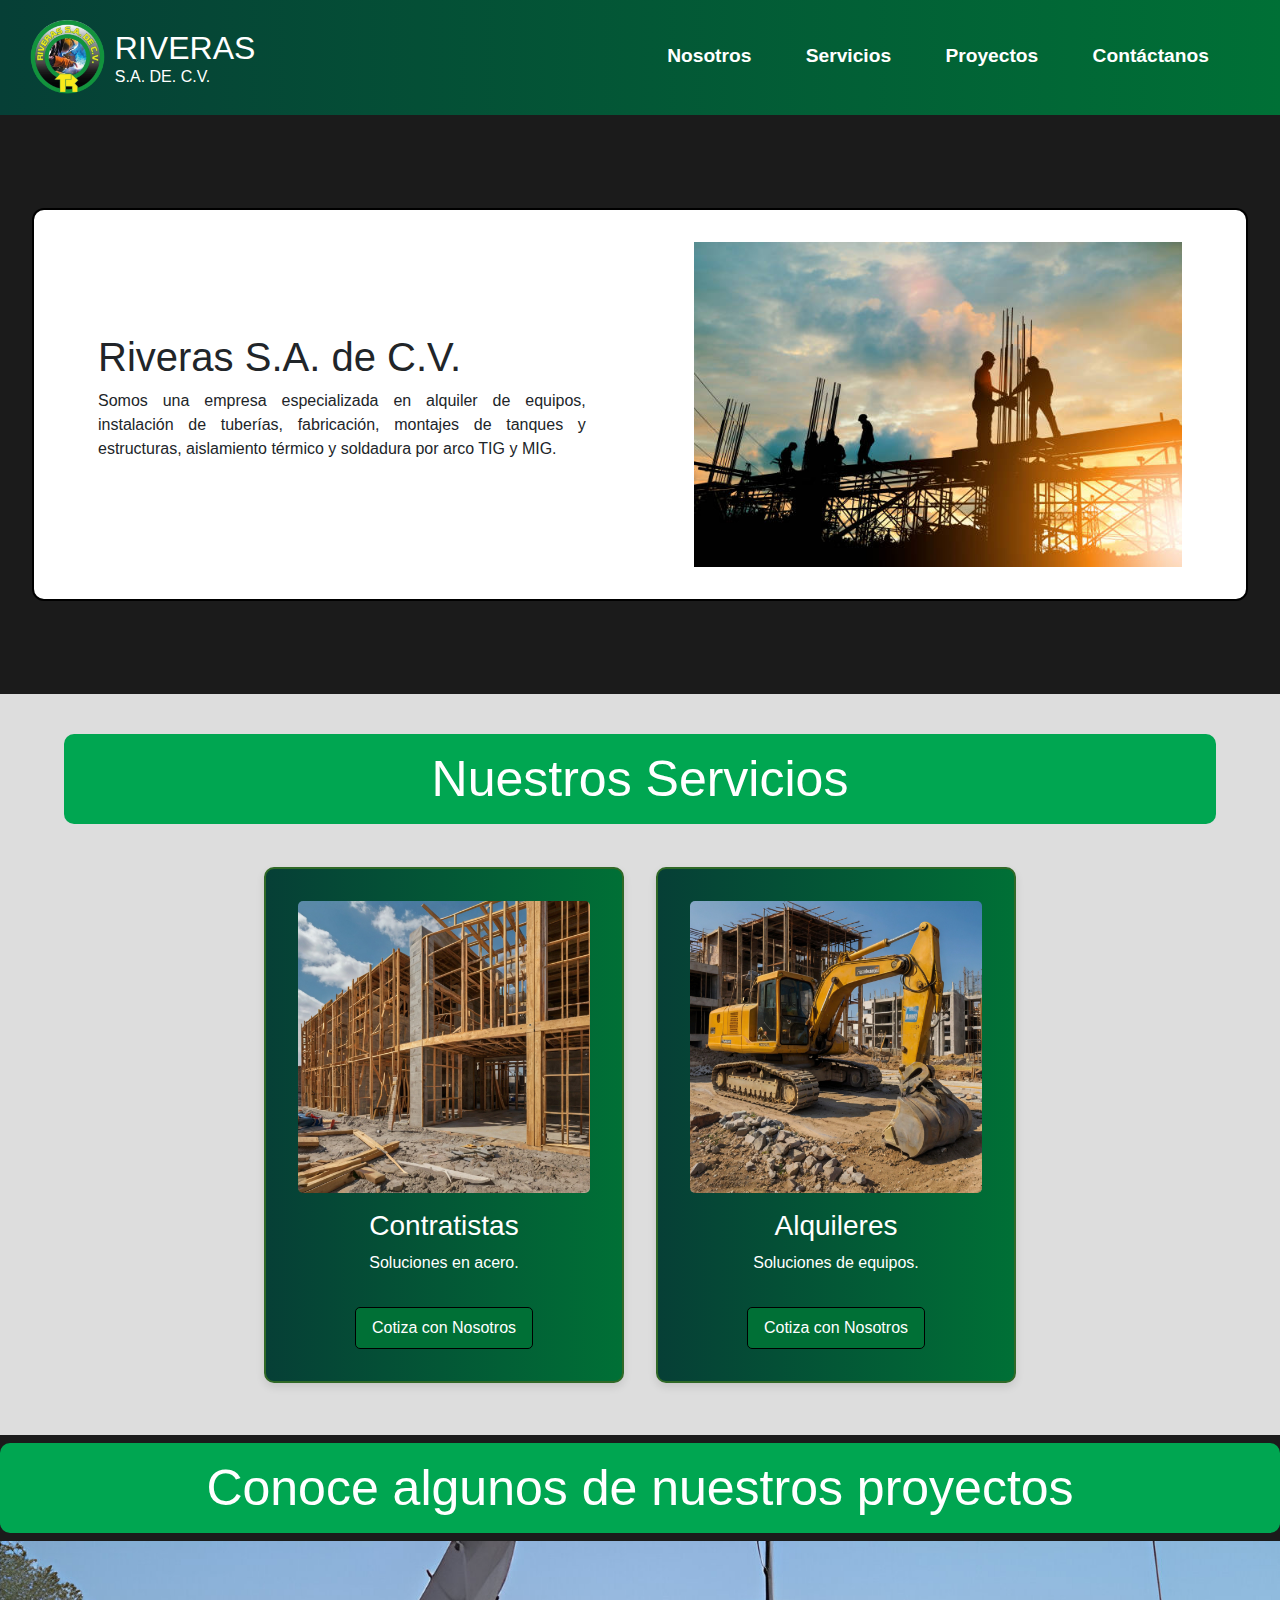
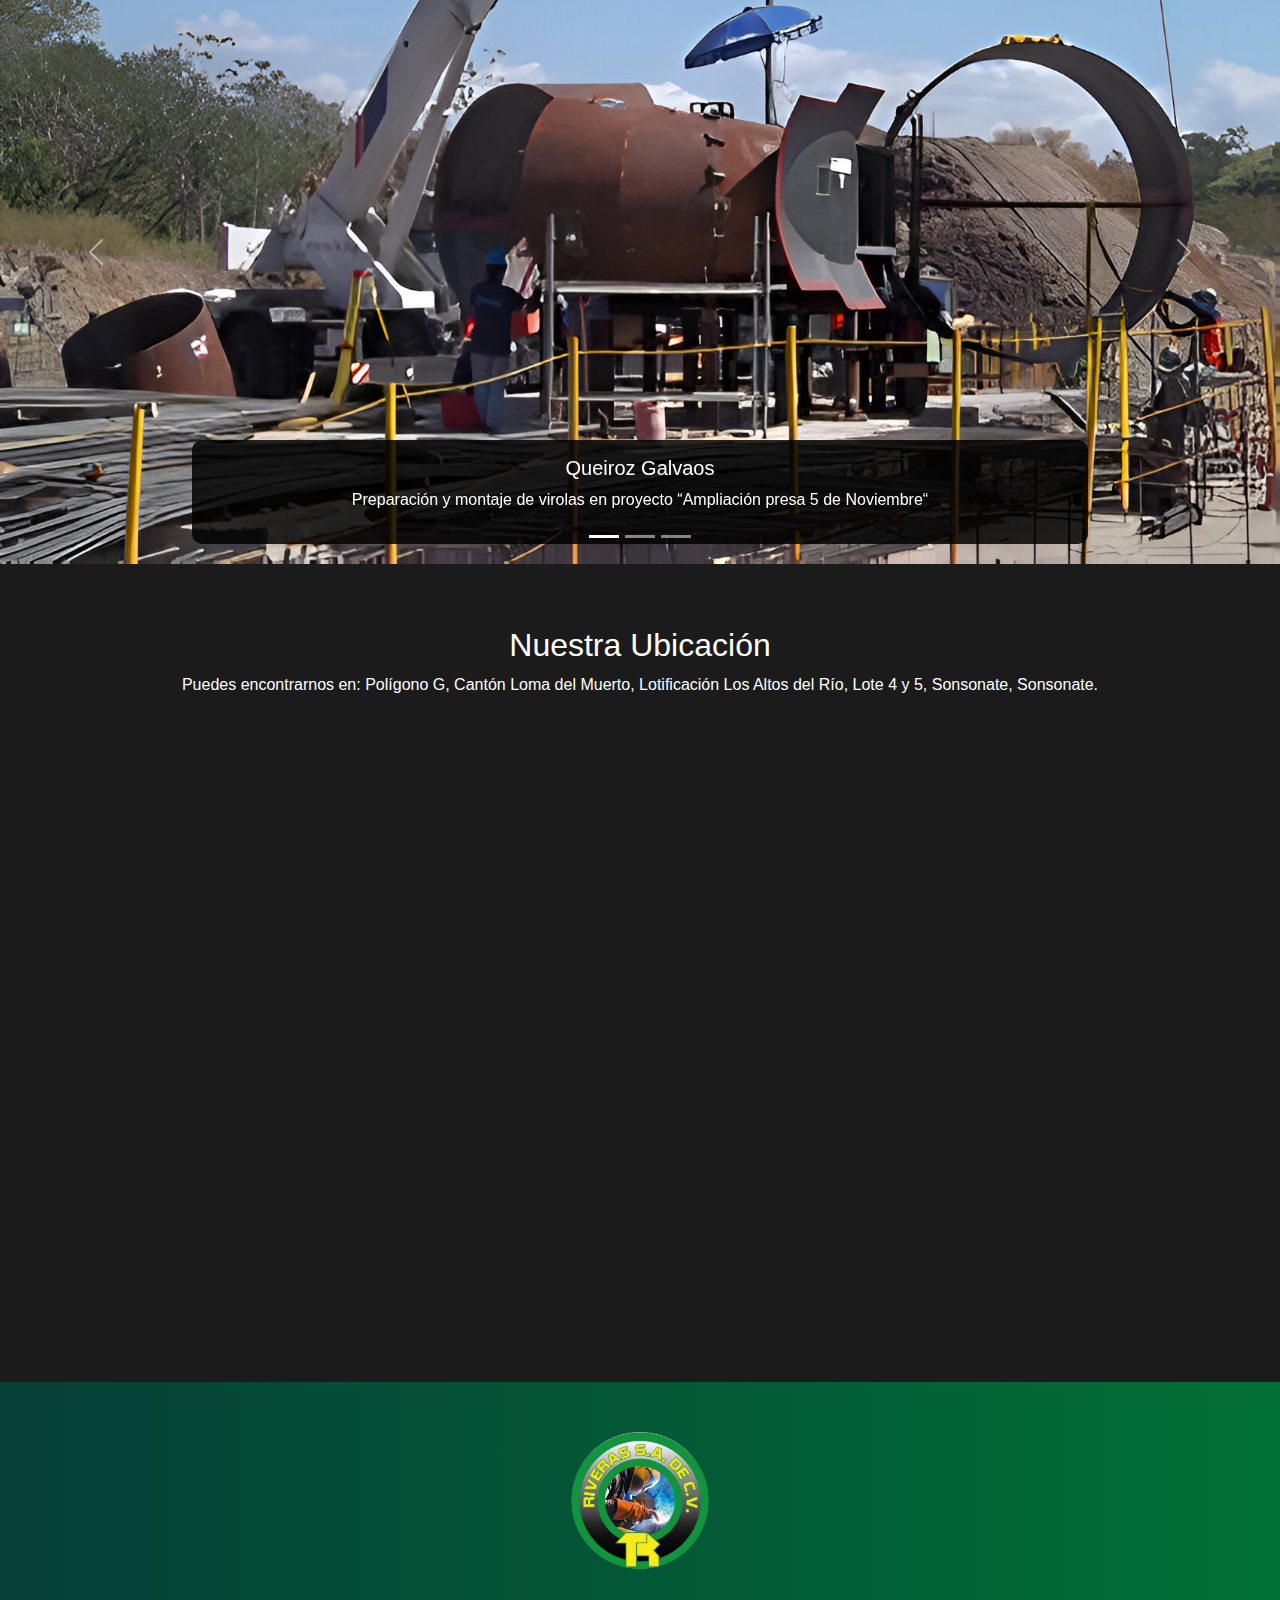
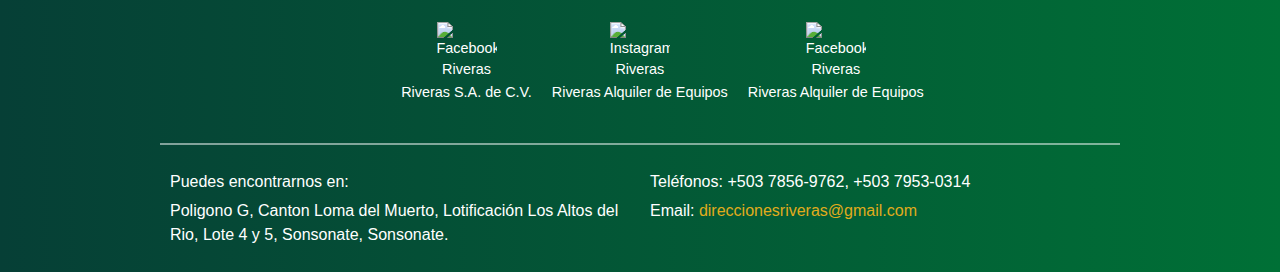
==== commit 0db8babb: "footer" ====
--- a/index.html
+++ b/index.html
@@ -120,24 +120,41 @@
 </section>
 <!-- FIN GOOGLE MAPS -->
 
-<!-- FOOTER -->
-<footer id="btfooter" class="footer">
-    <div class="footer-container">
-        <div class="footer-logo">
-            <img src="./Vista/img/logo.png" alt="Logo de la Empresa">
+    <!-- FOOTER -->
+    <footer id="btfooter" class="footer">
+        <div class="footer-container">
+            <div class="footer-logo">
+                <img src="../Vista/img/logo.png" alt="Logo de la Empresa">
+            </div>
+            <div class="footer-social">
+                <a href="https://www.facebook.com/profile.php?id=100083437266198" target="_blank" class="social-link">
+                    <img src="https://img.icons8.com/fluent/48/000000/facebook-new.png" alt="Facebook Riveras S.A. DE C.V." class="social-icon">
+                    <span>Riveras S.A. de C.V.</span>
+                </a>
+                <a href="https://www.instagram.com/equiporiveras.sv/" target="_blank" class="social-link">
+                    <img src="https://img.icons8.com/fluent/48/000000/instagram-new.png" alt="Instagram Riveras Alquiler de Equipos" class="social-icon">
+                    <span>Riveras Alquiler de Equipos</span>
+                </a>
+                <a href="https://www.facebook.com/profile.php?id=100063770133255" target="_blank" class="social-link">
+                    <img src="https://img.icons8.com/fluent/48/000000/facebook-new.png" alt="Facebook Riveras Alquiler de Equipos" class="social-icon">
+                    <span>Riveras Alquiler de Equipos</span>
+                </a>
+                
+            </div>
+            <div class="footer-divider"></div>
+            <div class="footer-contact">
+                <div class="footer-address">
+                    <p>Puedes encontrarnos en:</p>
+                    <p>Poligono G, Canton Loma del Muerto, Lotificación Los Altos del Rio, Lote 4 y 5, Sonsonate, Sonsonate.</p>
+                </div>
+                <div class="footer-contact-info">
+                    <p>Teléfonos: +503 7856-9762, +503 7953-0314</p>
+                    <p>Email: <a href="mailto:direccionesriveras@gmail.com">direccionesriveras@gmail.com</a></p>
+                </div>
+            </div>
         </div>
-        <div class="footer-info">
-            <p>© 2023 Riveras S.A. de C.V. Todos los derechos reservados.</p>
-            <p>Ubicación: Sonsonate, Sonsonate.</p>
-        </div>
-        <div class="footer-contact">
-            <h3>Contáctanos</h3>
-            <p>Email: info@riveras.com</p>
-            <p>Teléfono: +503 1234 5678</p>
-        </div>
-    </div>
-</footer>
-<!-- FIN DEL FOOTER -->
+    </footer>
+    <!-- FIN DEL FOOTER -->
 
 <script src="https://cdnjs.cloudflare.com/ajax/libs/bootstrap/5.3.0/js/bootstrap.bundle.min.js"></script>
 <script src="Controlador/menu.js"></script>
